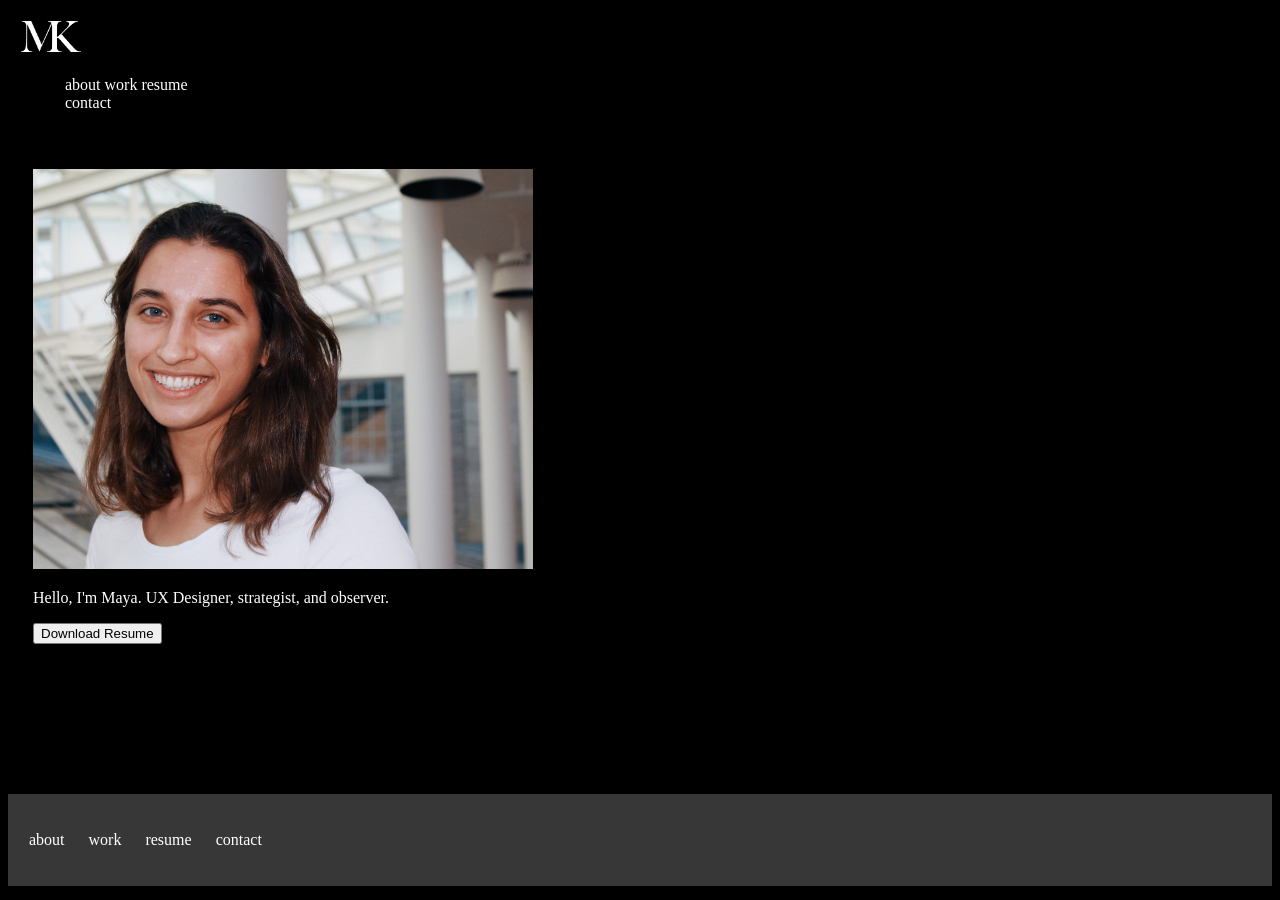
==== index.html @ 6e188229 "HW 19" ====
<!DOCTYPE html>

<html>
    <head>
        <title></title>
        <link rel="stylesheet" href="style.css">
    </head>
    <body>
        <header class="nav">
            <div class="navigation logo">
                <img src="MK Logo.png" alt="MK logo" width="60">
                <nav class="navigation">
                    <ul>
                        <li class="inline-block">about</li>
                        <li class="inline-block">work</li>
                        <li class="inline-block">resume</li>
                        <li class="inline-block">contact</li>
                    </ul>
                </nav>
            </div>
        </header>
            <div class="heroImg">
                <img src="Photo.jpg" alt="Portrait" width="500">
                <p>Hello, I'm Maya. UX Designer, strategist, and observer.</p>
                <button>Download Resume</button>
            </div>
            <footer>
                <ul>
                    <li class="inline-block">about</li>
                    <li class="inline-block">work</li>
                    <li class="inline-block">resume</li>
                    <li class="inline-block">contact</li>
                </ul>
            </footer>
    </body>
</html>
---- style.css ----
body {
    background-color: black;
}
P {
    color: white;
}
.inline-block {
    color: white;
    display: inline-block;
    text-align: right;
    vertical-align: top;
}
.inline-block ul {
    padding: 10px;
}
.logo {
    width: 23%;
    padding: 1%;
    text-align: left;
    vertical-align: top;
}
nav {
    width: 73%;
    padding: 1%;
}
ul {
    width: 80%;
    margin-left: auto;
    padding: 1px;
}
.heroImg {
    height: 600px;
    padding: 25px;
}
.content {
    width: 500px;
    margin: 0 auto;
}
footer {
    background-color: #373738;
    color: white;
    padding: 1px;
}
footer ul {
    padding: 10px;
    display: inline-block;
    vertical-align: top;
}
footer li {
    padding: 10px;
}
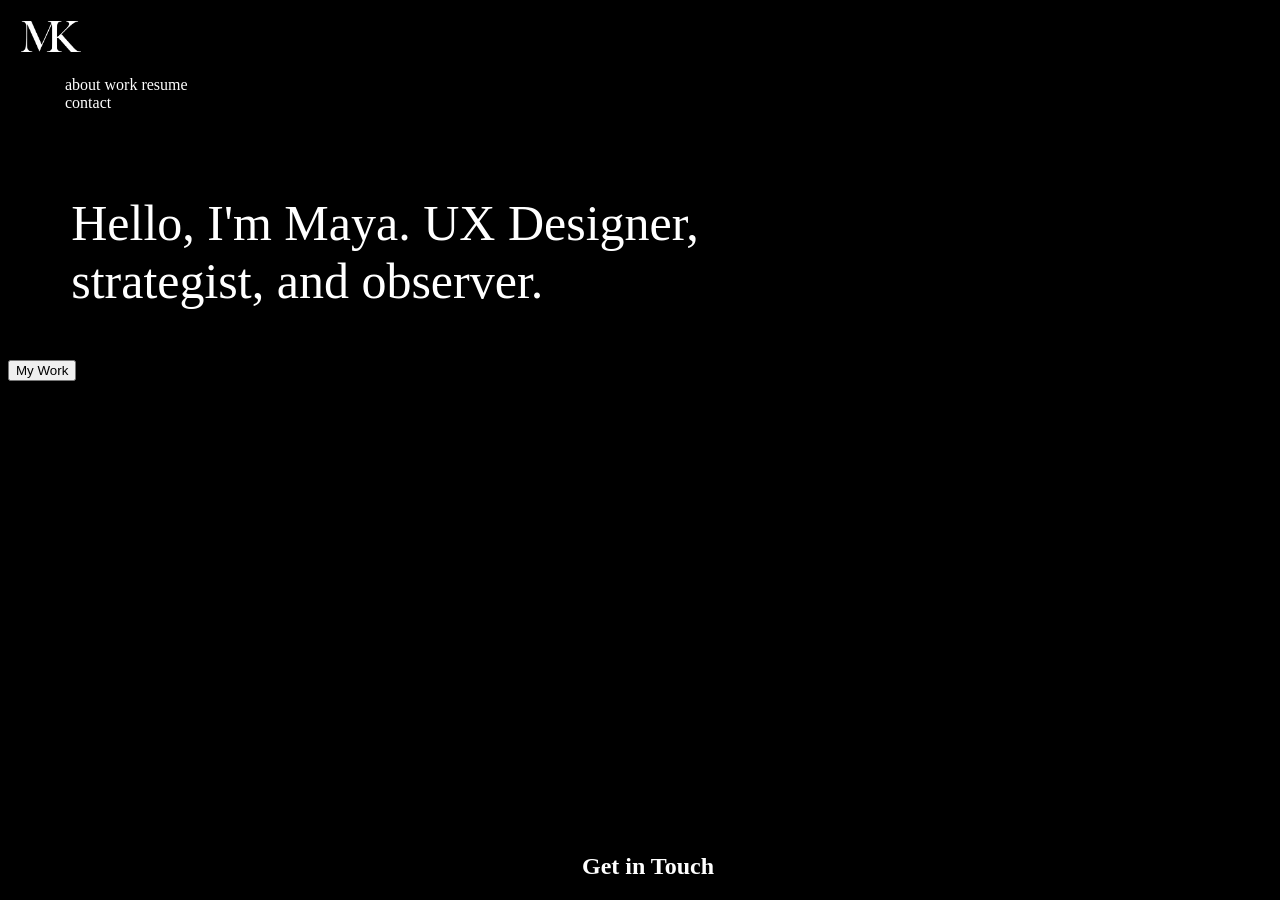
==== commit 5a28bb25: "Add files via upload" ====
--- a/index.html
+++ b/index.html
@@ -4,6 +4,7 @@
     <head>
         <title></title>
         <link rel="stylesheet" href="style.css">
+        <script src="jquery-3.5.1.min.js"></script>
     </head>
     <body>
         <header class="nav">
@@ -19,18 +20,13 @@
                 </nav>
             </div>
         </header>
-            <div class="heroImg">
-                <img src="Photo.jpg" alt="Portrait" width="500">
+            <div class="heading">
                 <p>Hello, I'm Maya. UX Designer, strategist, and observer.</p>
-                <button>Download Resume</button>
+                <button id="button1">My Work</button>
             </div>
-            <footer>
-                <ul>
-                    <li class="inline-block">about</li>
-                    <li class="inline-block">work</li>
-                    <li class="inline-block">resume</li>
-                    <li class="inline-block">contact</li>
-                </ul>
+            <footer id=footer>
+                <h2>Get in Touch</h2>
             </footer>
     </body>
+    <script src="js/index.js"></script>
 </html>
--- a/style.css
+++ b/style.css
@@ -3,6 +3,9 @@
 }
 P {
     color: white;
+    font-size: 50px;
+    margin-left: 5%;
+    margin-right: 40%;
 }
 .inline-block {
     color: white;
@@ -11,7 +14,7 @@
     vertical-align: top;
 }
 .inline-block ul {
-    padding: 10px;
+    padding: 20px;
 }
 .logo {
     width: 23%;
@@ -36,16 +39,25 @@
     width: 500px;
     margin: 0 auto;
 }
-footer {
-    background-color: #373738;
-    color: white;
-    padding: 1px;
-}
+#footer {
+    position: absolute;
+    bottom: 0;
+    width: 100%;
+    text-align: center;
+
 footer ul {
     padding: 10px;
     display: inline-block;
-    vertical-align: top;
+    vertical-align: bottom;
 }
 footer li {
     padding: 10px;
+}
+#button1 {
+    width: 500px;
+    color: #EE6055;
+    border-radius: 50%;
+}
+h2 {
+    color: white;
 }
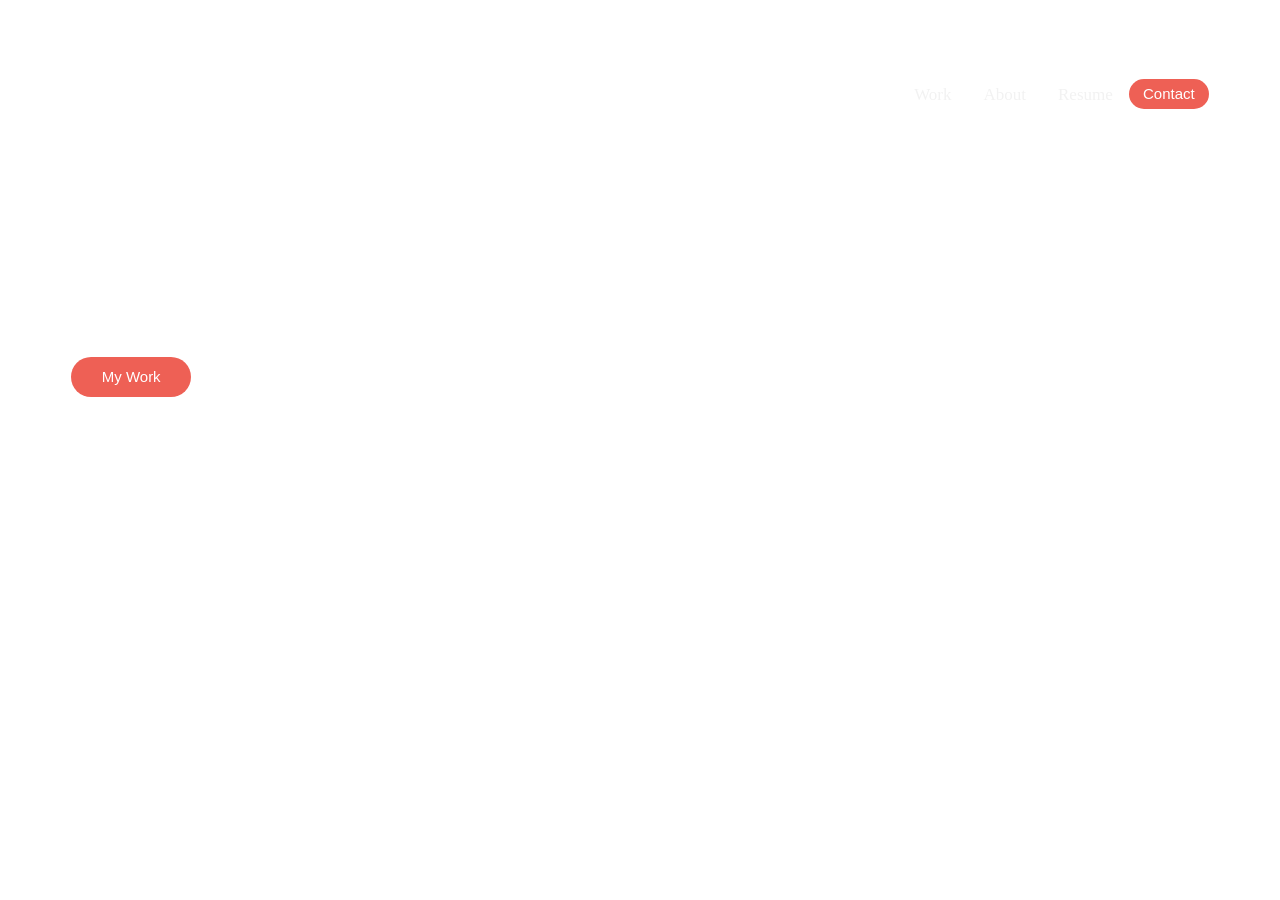
==== commit 103d8dc9: "Add files via upload" ====
--- a/index.html
+++ b/index.html
@@ -10,23 +10,19 @@
         <header class="nav">
             <div class="navigation logo">
                 <img src="MK Logo.png" alt="MK logo" width="60">
-                <nav class="navigation">
-                    <ul>
-                        <li class="inline-block">about</li>
-                        <li class="inline-block">work</li>
-                        <li class="inline-block">resume</li>
-                        <li class="inline-block">contact</li>
-                    </ul>
-                </nav>
             </div>
+            <div class="topnav">
+                <a href="#work">Work</a>
+                <a href="#about">About</a>
+                <a href="#resume">Resume</a>
+                <button id=button2>Contact</button>
+              </div>
         </header>
             <div class="heading">
-                <p>Hello, I'm Maya. UX Designer, strategist, and observer.</p>
+                <h2>Hello, I'm Maya. UX Designer, strategist, and observer.</h2>
+                <p>Currently working as a design strategist in NYC. My specialies include user research, graphic design, and storytelling.</p>
                 <button id="button1">My Work</button>
             </div>
-            <footer id=footer>
-                <h2>Get in Touch</h2>
-            </footer>
-    </body>
-    <script src="js/index.js"></script>
+        </body>
+        <script src="js/index.js"></script>
 </html>
--- a/style.css
+++ b/style.css
@@ -1,20 +1,44 @@
 body {
-    background-color: black;
+    background-image: url('Central_Park.png');
+    background-repeat: no-repeat;
+    background-attachment: fixed;
+    background-size: cover;
 }
-P {
+h2 {
     color: white;
     font-size: 50px;
     margin-left: 5%;
     margin-right: 40%;
 }
-.inline-block {
+p {
     color: white;
-    display: inline-block;
-    text-align: right;
-    vertical-align: top;
+    font-size: 20px;
+    margin-left: 5%;
+    margin-right: 55%;
 }
-.inline-block ul {
-    padding: 20px;
+.topnav {
+    overflow: hidden;
+    color: white;
+    float: right;
+    margin-right: 5%;
+}
+.topnav a {
+    float: left;
+    color: #f2f2f2;
+    text-align: center;
+    padding: 16px;
+    text-decoration: none;
+    font-size: 17px;
+  }
+#button2 {
+    width: 80px;
+    height: 30px;
+    color: white;
+    background-color: #EE6055;
+    border: none;
+    border-radius: 40px;
+    font-size: 15px;
+    margin-top: 10px;
 }
 .logo {
     width: 23%;
@@ -44,7 +68,7 @@
     bottom: 0;
     width: 100%;
     text-align: center;
-
+}
 footer ul {
     padding: 10px;
     display: inline-block;
@@ -54,10 +78,12 @@
     padding: 10px;
 }
 #button1 {
-    width: 500px;
-    color: #EE6055;
-    border-radius: 50%;
-}
-h2 {
+    width: 120px;
+    height: 40px;
     color: white;
+    background-color: #EE6055;
+    border: none;
+    border-radius: 40px;
+    margin-left: 5%;
+    font-size: 15px;
 }
